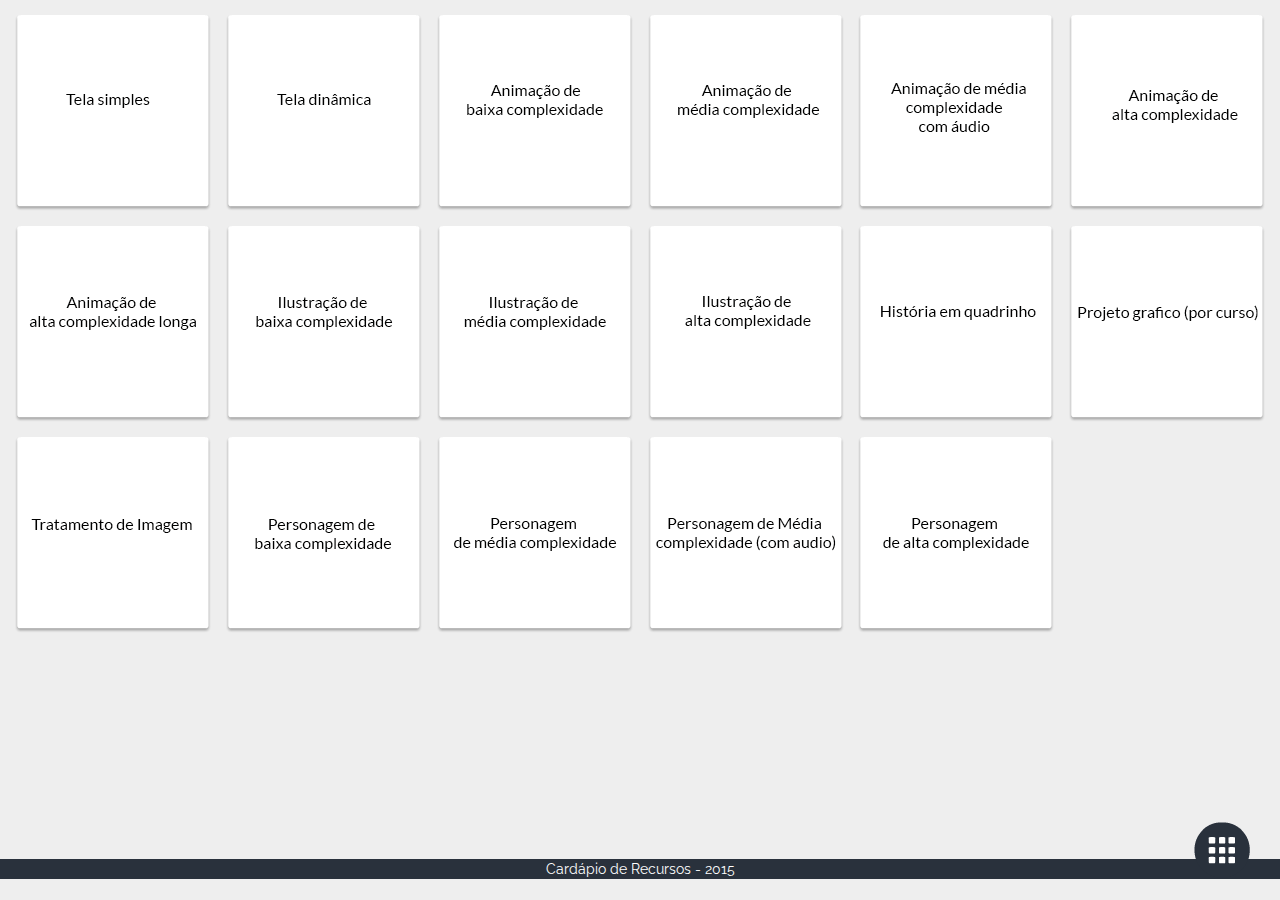
==== cardapio.html @ e62052a1 "v 0.18" ====
﻿<!doctype html>
<html>
<head>
<meta content="text/html; charset=utf-8" http-equiv="content-type">


    <!-- JS -->
  
	<script type="text/javascript" src="js/libs/jquery.js"></script>
	<script type="text/javascript" src="js/libs/jquery.fancybox.js?v=2.1.5"></script>
	<script type="text/javascript" src="js/libs/jquery.mousewheel-3.0.6.pack.js"></script>
    <script src="js/libs/jquery-ui.js"></script>
      <script src="js/src/model/objetos.js"></script>
	<script type="text/javascript" src="js/libs/freewall.js"></script>
     <script src="js/src/view/main.js"></script>
    <script src="js/src/model/storageManager.js"></script>
    <script src="js/src/controller/userUiControllers.js"></script>
   
	
	<!-- CSS -->
     <link rel="stylesheet" type="text/css" href="css/bootstrap.min.css" media="screen" />
     <link href='https://fonts.googleapis.com/css?family=Raleway' rel='stylesheet' type='text/css'>
    <link rel="stylesheet" type="text/css" href="css/bootstrap-theme.min.css" media="screen" />
	<link rel="stylesheet" type="text/css" href="css/jquery.fancybox.css" media="screen" />
   	<link rel="stylesheet" type="text/css" href="css/ri-style.css" />
    <link href="css/objetos.css" rel="stylesheet" type="text/css" > 
  

</head>
<body >


<div id="home-cardapio">
<div id="moodle-ri">
	<div id="body-ri">
  
    <!-- <div class="ri-title"><img id="logo" src="img/logo.png"> <span id="titulo-principal">Cardápio de recursos</span>  </div> -->
    
		<div id="freewall" class="free-wall"></div>
		
		
		<script type="text/javascript">	
		
              
		</script>
  	</div>
    
<a href="#resumo-curso" class="fancybox" id="menu-button"><img src="img/menu-ico.png"></a>
</div>

<!-- Conteúdos começam aqui -->

<div id="resumo-curso" class="conteudos">

<h1>Meu Curso</h1>
<p></p>
<div id="resumo-do-curso-conteudo"></div>
<button id="estimar">Gerar Relatório</button>

</div>


<!-- Tela de conteúdo -->
<div id="conteudo0" class="conteudos">
<h1>Tela Simples</h1>
<strong>Descrição</strong>
<p>Produção de tela de unidade/curso, incluindo textos, hiperlinks, botões com formas geometricas simples (circulos, retangulos, setas e etc) e icones (sair, fechar, mais e etc) utilizando os padrões para desenvolvimento web (web standards), como- css, tablets, acessibilidade e etc. Podendo ser composta tambem por elementos já existentes ou outros itens já produzidos , não gerando, portanto, custos adicionais.</p>
<strong>Exemplos:</strong><br><br>
<img src="img/0.png" class="image-miniaturas">
<br><p>Atributos do recurso</p>
<table id="atributos-conteudo0">
    <tr>
    <td><strong>Complexidade técnica:</strong></td>
    <td></td>		
  </tr>
  
  <tr>
    <td><strong>Complexidade pedagógica:</strong></td>
    <td></td>		
  </tr>
  
  <tr>
    <td><strong>Complexidade de acompanhamento:</strong></td>
    <td></td>		
  </tr>
     <tr>
    <td><strong>Visual:</strong></td>
    <td></td>		
  </tr>
  
  <tr>
    <td><strong>Textual:</strong></td>
    <td></td>		
  </tr>
  
  <tr>
    <td><strong>Social:</strong></td>
    <td></td>		
  </tr>
  
  <tr>
    <td><strong>Interativo:</strong></td>
    <td></td>		
  </tr>
  
  <tr>
    <td><strong>Custo:</strong></td>
    <td></td>		
  </tr>
  <tr>
    <td><strong>Unidade de medida:</strong></td>
    <td></td>		
  </tr>


</table>

<center>
<p>Inserir este objeto no meu curso</p>
<div class="itens-selecionados">
Quantidade: <input type="number" id="quantidade0"  min="0"><br>
<p class="addFeedback sucess-add"  >Adicionado no seu curso!</p>
<p class="addFeedback no-add"  >Insira uma quantidade válida</p>
<img src="img/btnAdd.png"  class="btns btnsadicao" id="botaoAdicionar0">
</div>
</center>
</div>
<!-- Fim de conteúdo -->

<!-- Tela de conteúdo -->
<div id="conteudo1" class="conteudos">
<h1>Tela Dinamica</h1>
<p>Informações Gerais</p>
<strong>Medida:</strong> unidade de tela <br>
<strong>Custo aproximado(R$): </strong> <br>
<strong>Tempo estimado de produção DI(horas)*: </strong> 2<br>
<p>Características do produto</p> 
<strong>Textual:</strong> 10% <br> 
<strong>Visual: </strong>20% <br>
<strong>Social:</strong> 30% <br>
<strong>Interativo:</strong> 40% <br>
<p>Complexidades de produção</p> 
<strong>Pedagógica:</strong> 2<br>
<strong>Técnica:</strong> 2<br>
<strong>Acompanhamento:</strong> 1<br>

<center>
<p>Inserir este objeto no meu curso</p>
<div class="itens-selecionados">
Quantidade: <input type="number" id="quantidade1"  min="0"><br>
<p class="addFeedback sucess-add"  >Adicionado no seu curso!</p>
<p class="addFeedback no-add"  >Insira uma quantidade válida</p>
<img src="img/btnAdd.png"  class="btns btnsadicao" id="botaoAdicionar1">
</div>
</center>
</div>
<!-- Fim de conteúdo -->

<!-- Tela de conteúdo -->
<div id="conteudo2" class="conteudos">
<h1>Tela Dinamica</h1>
<p>Informações Gerais</p>
<strong>Medida:</strong> unidade de tela <br>
<strong>Custo aproximado(R$): </strong> <br>
<strong>Tempo estimado de produção DI(horas)*: </strong> 2<br>
<p>Características do produto</p> 
<strong>Textual:</strong> 10% <br> 
<strong>Visual: </strong>20% <br>
<strong>Social:</strong> 30% <br>
<strong>Interativo:</strong> 40% <br>
<p>Complexidades de produção</p> 
<strong>Pedagógica:</strong> 2<br>
<strong>Técnica:</strong> 2<br>
<strong>Acompanhamento:</strong> 1<br>

<center>
<p>Inserir este objeto no meu curso</p>
<div class="itens-selecionados">
Quantidade: <input type="number" id="quantidade2"  min="0"><br>
<p class="addFeedback sucess-add"  >Adicionado no seu curso!</p>
<p class="addFeedback no-add"  >Insira uma quantidade válida</p>
<img src="img/btnAdd.png"  class="btns btnsadicao" id="botaoAdicionar2">
</div>
</center>
</div>
<!-- Fim de conteúdo -->

<!-- Tela de conteúdo -->
<div id="conteudo3" class="conteudos">
<h1>Tela Dinamica</h1>
<p>Informações Gerais</p>
<strong>Medida:</strong> unidade de tela <br>
<strong>Custo aproximado(R$): </strong> <br>
<strong>Tempo estimado de produção DI(horas)*: </strong> 2<br>
<p>Características do produto</p> 
<strong>Textual:</strong> 10% <br> 
<strong>Visual: </strong>20% <br>
<strong>Social:</strong> 30% <br>
<strong>Interativo:</strong> 40% <br>
<p>Complexidades de produção</p> 
<strong>Pedagógica:</strong> 2<br>
<strong>Técnica:</strong> 2<br>
<strong>Acompanhamento:</strong> 1<br>

<center>
<p>Inserir este objeto no meu curso</p>
<div class="itens-selecionados">
Quantidade: <input type="number" id="quantidade3"  min="0"><br>
<p class="addFeedback sucess-add"  >Adicionado no seu curso!</p>
<p class="addFeedback no-add"  >Insira uma quantidade válida</p>
<img src="img/btnAdd.png"  class="btns btnsadicao" id="botaoAdicionar3">
</div>
</center>
</div>
<!-- Fim de conteúdo -->

<!-- Tela de conteúdo -->
<div id="conteudo4" class="conteudos">
<h1>Tela Dinamica</h1>
<p>Informações Gerais</p>
<strong>Medida:</strong> unidade de tela <br>
<strong>Custo aproximado(R$): </strong> <br>
<strong>Tempo estimado de produção DI(horas)*: </strong> 2<br>
<p>Características do produto</p> 
<strong>Textual:</strong> 10% <br> 
<strong>Visual: </strong>20% <br>
<strong>Social:</strong> 30% <br>
<strong>Interativo:</strong> 40% <br>
<p>Complexidades de produção</p> 
<strong>Pedagógica:</strong> 2<br>
<strong>Técnica:</strong> 2<br>
<strong>Acompanhamento:</strong> 1<br>

<center>
<p>Inserir este objeto no meu curso</p>
<div class="itens-selecionados">
Quantidade: <input type="number" id="quantidade4"  min="0"><br>
<p class="addFeedback sucess-add"  >Adicionado no seu curso!</p>
<p class="addFeedback no-add"  >Insira uma quantidade válida</p>
<img src="img/btnAdd.png"  class="btns btnsadicao" id="botaoAdicionar4">
</div>
</center>
</div>
<!-- Fim de conteúdo -->



<footer><center><p>Cardápio de Recursos - 2015</p></center></footer>
</div>

<div id="tela-final">
<center><h1>Detalhamento do curso</h1></center>

<div id="detalhamento-conteudos">
<table id="detalhamento-final">
   
   <tr>
    <td id="td-nome"><span class="detalhamento-titulo">Nome do curso:</span></td>
   </tr>
   
   <tr>
    <td id="td-nome"><span class="detalhamento-titulo">Carga horária:</span></td>
   </tr>
   
   <tr>
    <td id="td-nome"><span class="detalhamento-titulo">% Visual: </span></td>
   </tr>
   
   <tr>
    <td id="td-nome"><span class="detalhamento-titulo">% Textual:</span></td>
   </tr>
   
   <tr>
    <td id="td-nome"><span class="detalhamento-titulo">% Social:</span></td>
   </tr>
   
   <tr>
    <td id="td-nome"><span class="detalhamento-titulo">% Interativo:</span></td>
   </tr>
   
   <tr>
    <td id="td-nome"><span class="detalhamento-titulo">Complexidade técnica:</span></td>
   </tr>
   
   <tr>
    <td id="td-nome"><span class="detalhamento-titulo">Complexidade pedagógica:</span></td>
   </tr>
   
   <tr>
    <td id="td-nome"><span class="detalhamento-titulo">Complexidade de acompanhamento:</span></td>
   </tr>
   
   <tr>
    <td id="td-nome"><span class="detalhamento-titulo">Recursos utilizados:</span></td>
   </tr>
   
   <tr>
    <td id="td-nome"><span class="detalhamento-titulo">Custo total estimado:</span></td>
   </tr>
   
   <tr>
    <td id="td-nome"><span class="detalhamento-titulo">Quantidade estimada de laudas:</span></td>
   </tr>
  
  
   <tr>
    <td id="td-nome"><span class="detalhamento-titulo">Quantidade ideal de imagens:</span></td>
   </tr>
  
  <tr>
    <td id="td-nome"><span class="detalhamento-titulo">Quantidade  de imagens incluídas:</span></td>
   </tr>
 
   <tr>
    <td id="td-nome"><span class="detalhamento-titulo">Tempo estimado de produção:</span></td>
   </tr>
   
   <tr>
    <td id="td-nome"><span class="detalhamento-titulo">Profissionais necessários (DI):</span></td>
   </tr>
   
   <tr>
    <td id="td-nome"><span class="detalhamento-titulo">Profissionais necessários (Tarefas especialistas):</span></td>
   </tr>
   
   <tr>
    <td id="td-nome"><span class="detalhamento-titulo">Profissionais necessários (Outros):</span></td>
   </tr>
  
</table>
 <center><button>Exportar para PDF</button></center>
 <center><button>Exportar para Excel</button></center>
 <center><button>Imprimir</button></center>
</div>





</div>


</body>
<script src="js/libs/excellentexport.min.js"></script>
</html>
---- css/ri-style.css ----
body{
font-family: 'Raleway', sans-serif;	
}

.btnsadicao{
margin-top: 10px;	
}

.ri-title{
	left: 0px;
	margin-left: 0px;
	font-family: 'Lato', sans-serif;
	font-size: 2em;
	height: 10%;
	text-align:center;
	vertical-align:center;
	background-color: #022974;
    position: fixed;
    top: 0px;
    z-index: 5;
    width: 100%;
	box-shadow: 0px 2px 2px #999; 
    -moz-box-shadow: 0px 2px 2px #999;
    -webkit-box-shadow: 0px 2px 2px #999;
	color: #FFFFFF;
	
}

.text-default{
	font-family: 'Lato', sans-serif;
	font-size:1em;
	padding: 10px;
	
	
}

.ico-title{

font-family: 'Lato', sans-serif;
font-size:1em;
margin-top: 0px;
color: #29313C;
font-weight:lighter;
}

body{
margin: 0px;
padding: 0px;
	
background-color: #eeeeee;

}



@-webkit-keyframes AnimationName {
    0%{background-position:0% 50%}
    50%{background-position:100% 51%}
    100%{background-position:0% 50%}
}
@-moz-keyframes AnimationName {
    0%{background-position:0% 50%}
    50%{background-position:100% 51%}
    100%{background-position:0% 50%}
}
@keyframes AnimationName { 
    0%{background-position:0% 50%}
    50%{background-position:100% 51%}
    100%{background-position:0% 50%}
}

.transparente{
	/*opacity: 0.5;*/
}

.transparente:hover{
opacity: 0.9;
}



#moodle-ri {
	height: 100%;
}

#body-ri {
	height: 80%;
}
			
			
.cell{
    cursor: pointer;
}

.ri-conteudo{
    background:#fff;
 	width: 1280px;
 	height: 200px;
 	text-align: center;
 	line-height: 100px;
 	display:none;
    font-family: 'Raleway';     
}


/*Configuração Default do Plugin Free-wall*/
			
			
.free-wall {
	height: 102%;
	margin: 15px;
	
}

@keyframes start {
	from {
	transform: scale(0);
	}
	to {
	transform: scale(1);
	}
}

			
@-webkit-keyframes start {
	from {
	-webkit-transform: scale(0);
				}
	to {
	-webkit-transform: scale(1);
		}
	}

.free-wall .cell[data-state="init"] {
		display: none;
	}

.free-wall .cell[data-state="start"]  {
		display: block;
		animation: start 0.5s;
		-webkit-animation: start 0.5s;
	}
	
.free-wall .cell[data-state="move"]  {
		transition: top 0.5s, left 0.5s, width 0.5s, height 0.5s;
		-webkit-transition: top 0.5s, left 0.5s, width 0.5s, height 0.5s;
	}
	
footer {
   height:10%;
   width:100%;
   background: #29313c;
   opacity: 1.0;
   color: #ffffff;
   z-index:2;
}

#coluna1{
float: left;

}

#coluna2{
margin-left: 50%;

}
a{

}

#btn_atualizar{
margin-left: 1%;
margin-top: 0px;
cursor: pointer;
}	
	
.conteudos{
display:none;
}			

#resumo-curso{
display: none;

}

h3{
	font-size:16px;
	display:inline;
	
}
.addFeedback{
display: none;
margin-bottom: 0px;
}

#sucess-add {
	color:#03C9A9;
	margin-top: 0px;
	
}

#no-add {
	color:#D64541;
	margin-top: 0px;
}

#menu-button{
position:fixed; bottom:2%; right:2%; 
}
#logo{
left: 10%;
position: fixed;
margin-top: 1%	
}

#titulo-principal{


}

.image-miniaturas{
	max-width: 50%;
	height: auto;
	border: solid;
	border-width:thin;
	border-color:#B1B1B1;
	
}

#menu-lateral{
left: 0px;
background-color: #000000;
width: 200px;
height: 100%;
z-index: 6;
}

#detalhamento-final{

}

#tela-final{
	display:none;
}

#detalhamento-conteudos{
margin-left: 10%;	
}

#home{
display: none;	
}

#opc-1{
	vertical-align: central;

}
#opc-2{
	vertical-align: central;
}

#opcs{
  
}

.credits{
	margin-top: 90%;	
}

#home-cardapio{
display: block;
}
---- css/objetos.css ----
@charset "utf-8";
@import url(https://fonts.googleapis.com/css?family=Lato);

.conteudos{
font-family: 'Lato', sans-serif;	
color: #000000;
}

.conteudos h1{
	font-size:2em;

}

 .conteudos .btns{
cursor: pointer;
transition: all .2s ease-in-out;
}

.conteudos .btns:hover{
box-shadow: 1px 1px 10px #888888;

}

.conteudos .btns:active{
	transform: scale(0.9); 
}


#skills span{
    top: -30px;
    left: 2%;
    position: relative;
    font-size: 1em;

    color: #fff;
}

 progress{
    background-color: #fff;
    border: 0;
    height: 2.5em;
    width: 100%;
}

 progress::-webkit-progress-bar {
    background-color: #e0eaf0;
}

progress::-webkit-progress-value {
    background-color: #44ae8d;
	
}

.conteudos progress::-moz-progress-bar {
    background-color: #44ae8d;
	opacity: 1;
}

.conteudos #botaoAdicionar{
margin-top: 10px;

}

#itens-selecionados{

}
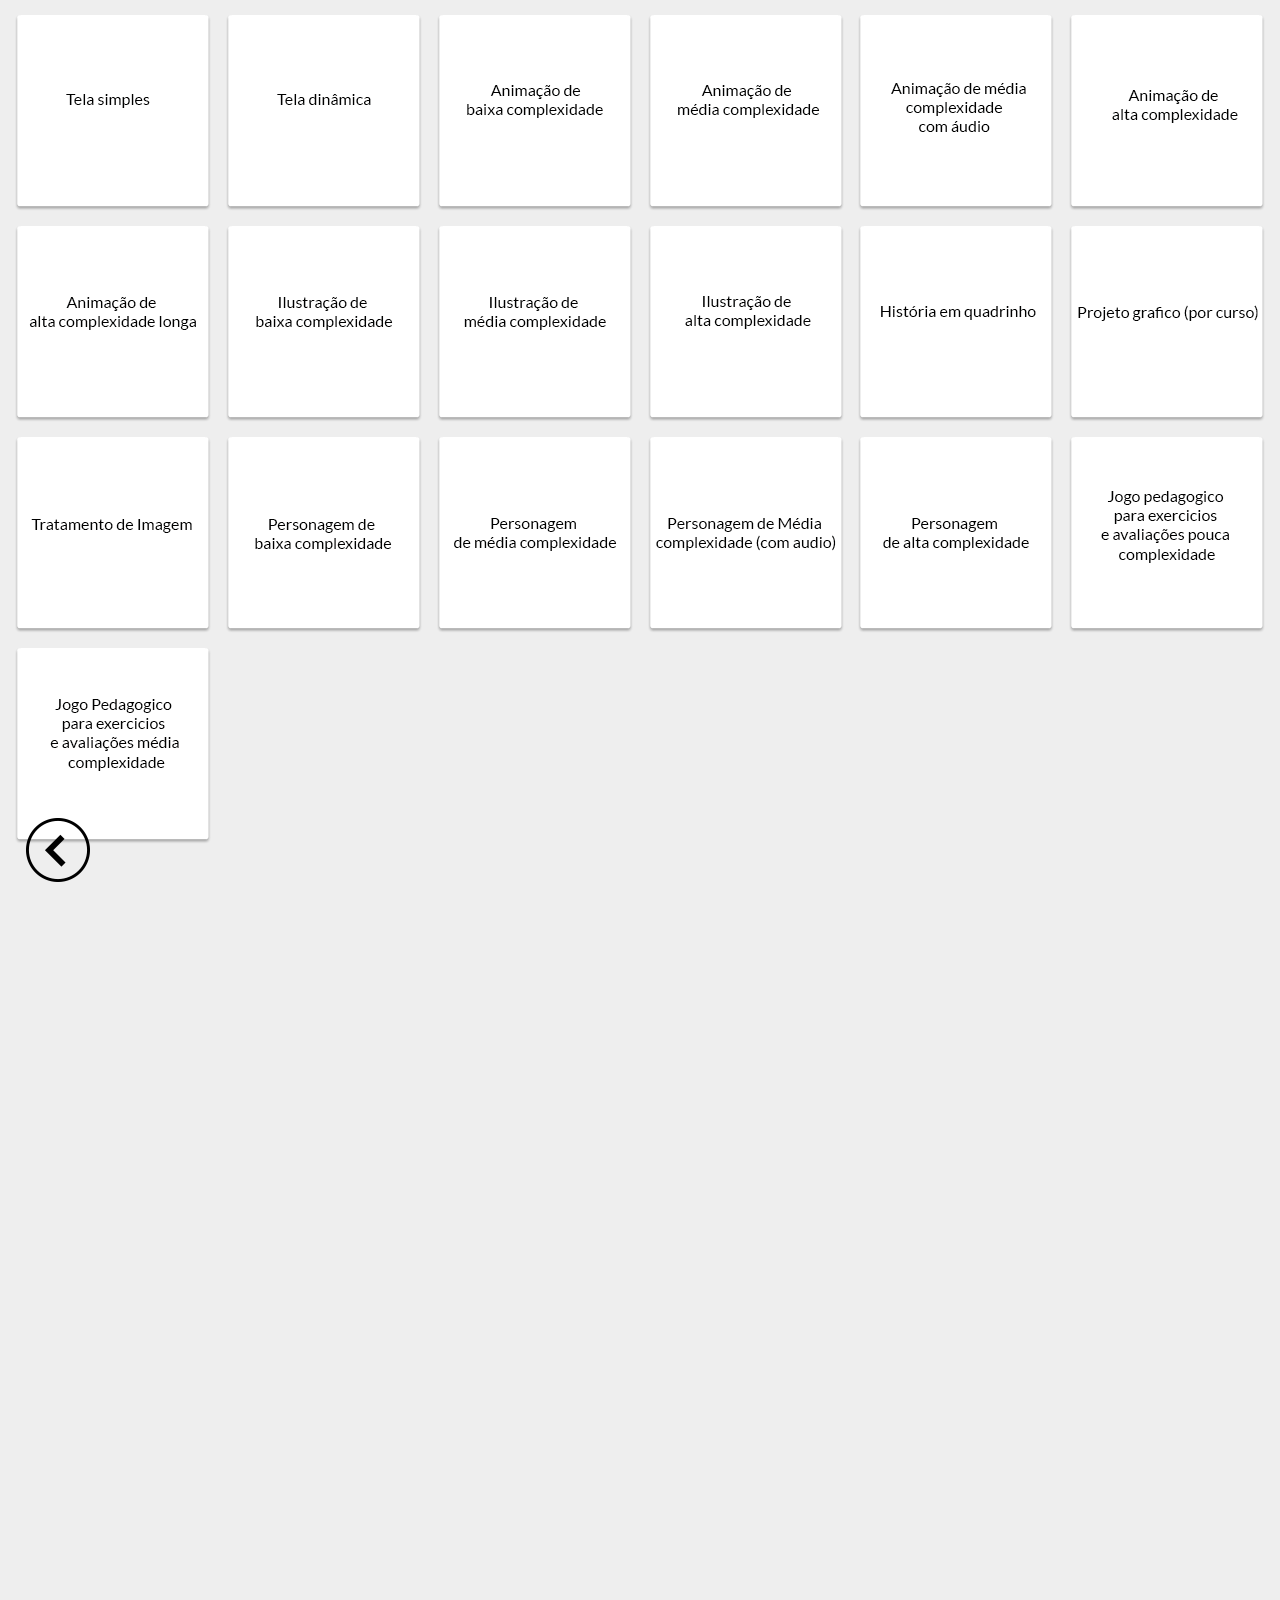
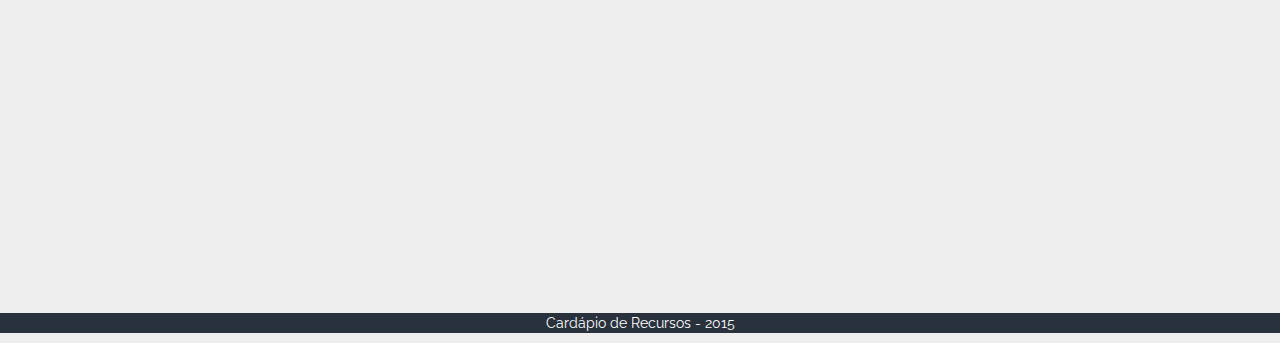
==== commit 3036cc34: "v 0.20" ====
--- a/cardapio.html
+++ b/cardapio.html
@@ -30,7 +30,7 @@
 <body >
 
 
-<div id="home-cardapio">
+<div id="home-simulador">
 <div id="moodle-ri">
 	<div id="body-ri">
   
@@ -45,14 +45,14 @@
 		</script>
   	</div>
     
-<a href="#resumo-curso" class="fancybox" id="menu-button"><img src="img/menu-ico.png"></a>
+<a href="index.html" class="fancybox" id="voltar-button"><img src="img/voltar.png"></a>
 </div>
 
 <!-- Conteúdos começam aqui -->
 
 <div id="resumo-curso" class="conteudos">
 
-<h1>Meu Curso</h1>
+<h1>Finalizar simulação</h1>
 <p></p>
 <div id="resumo-do-curso-conteudo"></div>
 <button id="estimar">Gerar Relatório</button>
--- a/css/ri-style.css
+++ b/css/ri-style.css
@@ -207,6 +207,10 @@
 #menu-button{
 position:fixed; bottom:2%; right:2%; 
 }
+
+#voltar-button{
+	position:fixed; bottom:2%; left:2%; 
+}
 #logo{
 left: 10%;
 position: fixed;
@@ -269,4 +273,8 @@
 
 #home-cardapio{
 display: block;
+}
+
+#home-simulador{
+display: block;
 }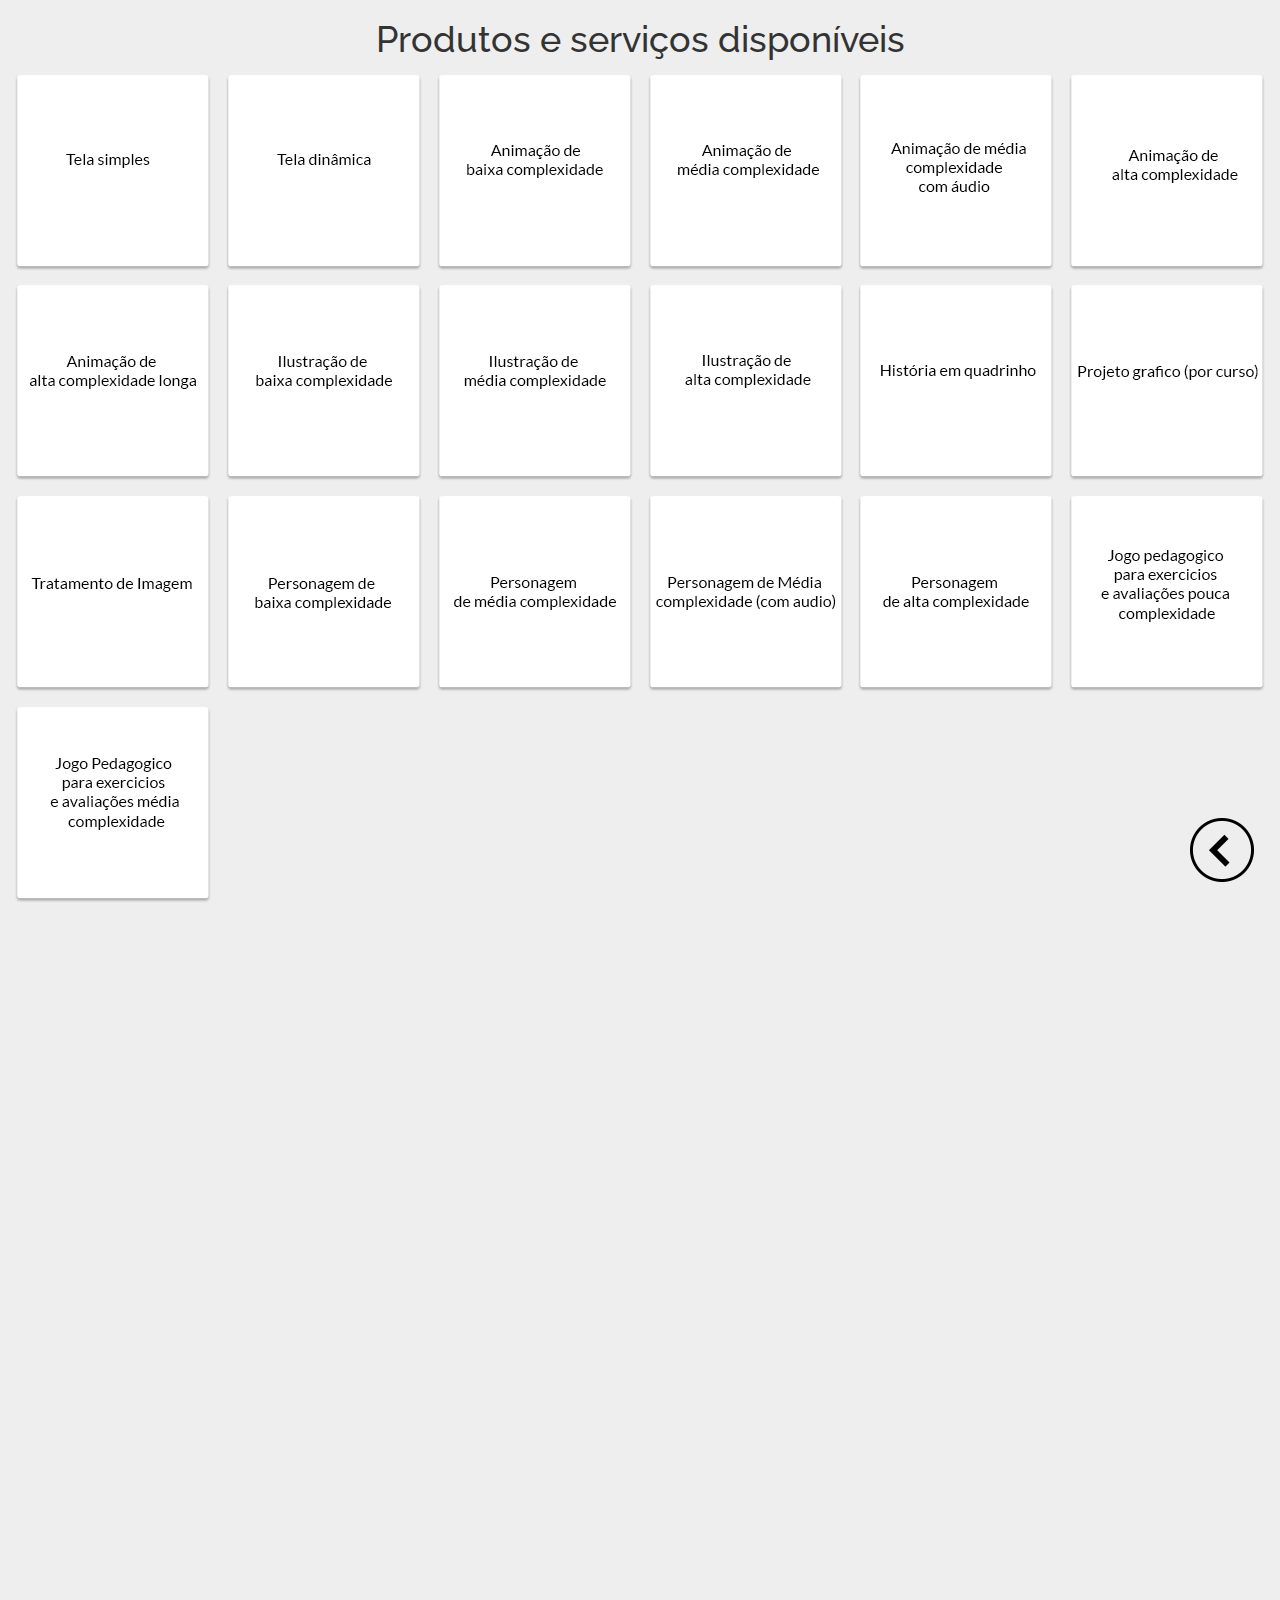
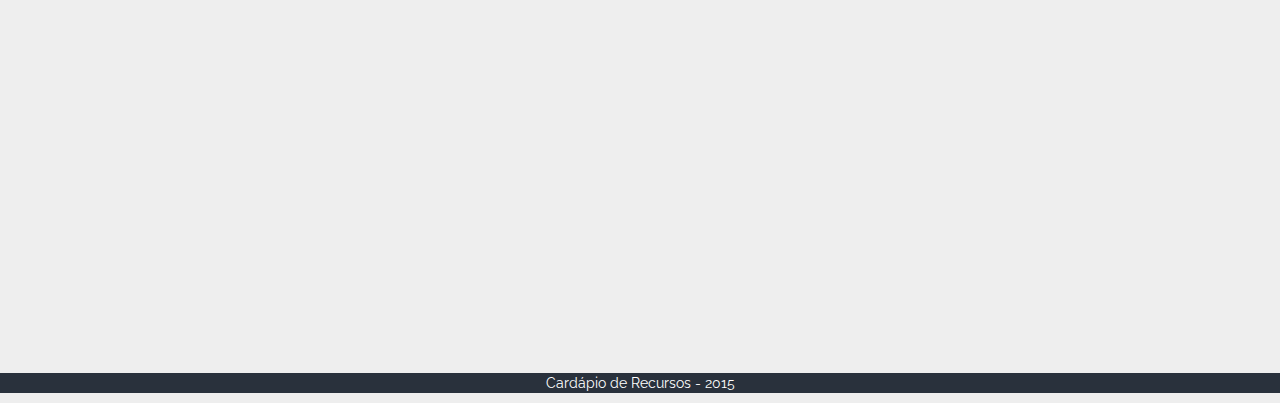
==== commit acd8dfef: "V  0.21" ====
--- a/cardapio.html
+++ b/cardapio.html
@@ -30,12 +30,12 @@
 <body >
 
 
-<div id="home-simulador">
+<div id="home-cardapio">
 <div id="moodle-ri">
 	<div id="body-ri">
   
     <!-- <div class="ri-title"><img id="logo" src="img/logo.png"> <span id="titulo-principal">Cardápio de recursos</span>  </div> -->
-    
+    <center><h1>Produtos e serviços disponíveis</h1></center>
 		<div id="freewall" class="free-wall"></div>
 		
 		
@@ -48,16 +48,7 @@
 <a href="index.html" class="fancybox" id="voltar-button"><img src="img/voltar.png"></a>
 </div>
 
-<!-- Conteúdos começam aqui -->
-
-<div id="resumo-curso" class="conteudos">
-
-<h1>Finalizar simulação</h1>
-<p></p>
-<div id="resumo-do-curso-conteudo"></div>
-<button id="estimar">Gerar Relatório</button>
-
-</div>
+
 
 
 <!-- Tela de conteúdo -->
--- a/css/ri-style.css
+++ b/css/ri-style.css
@@ -209,7 +209,7 @@
 }
 
 #voltar-button{
-	position:fixed; bottom:2%; left:2%; 
+	position:fixed; bottom:2%; right:2%; 
 }
 #logo{
 left: 10%;
@@ -276,5 +276,15 @@
 }
 
 #home-simulador{
-display: block;
+display: none;
+}
+
+#dados-principais{
+margin-left: 5%;	
+}
+
+.form-basic{
+	width: 50%;
+	height: auto;
+	 	
 }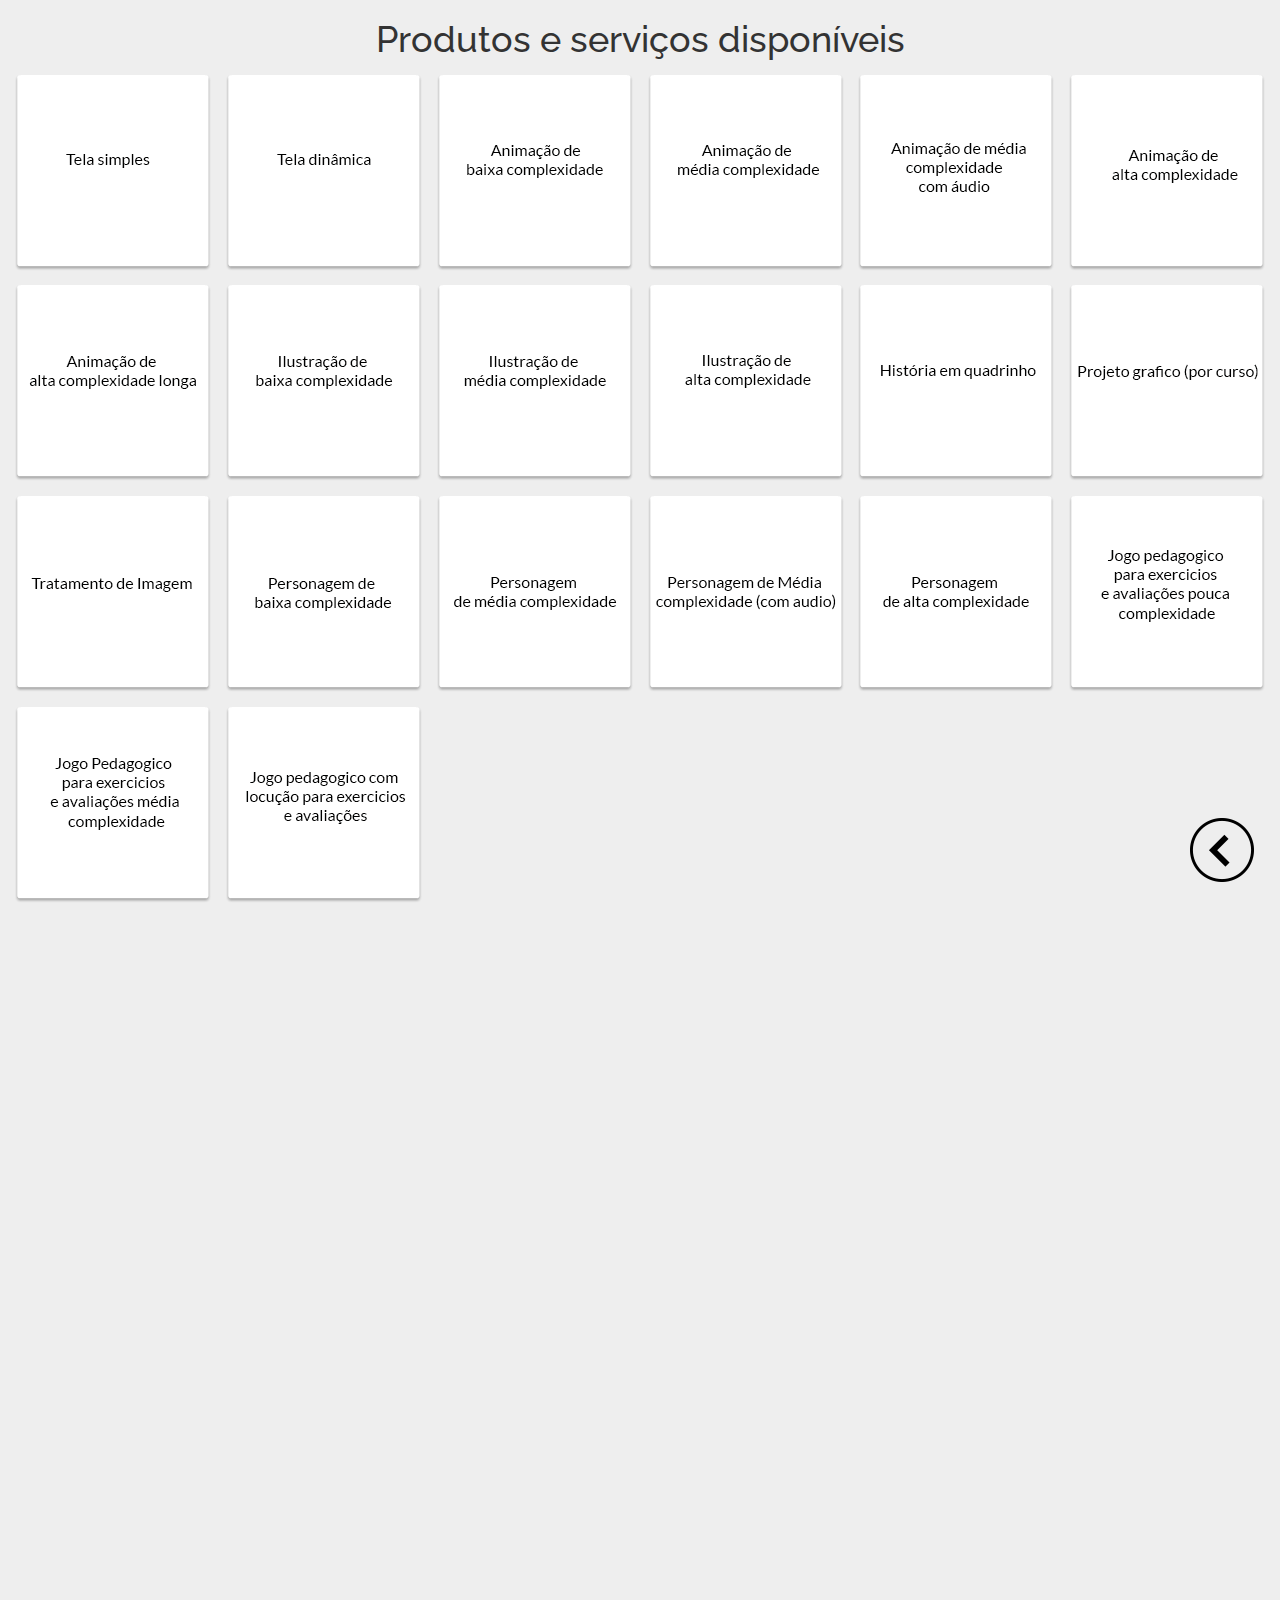
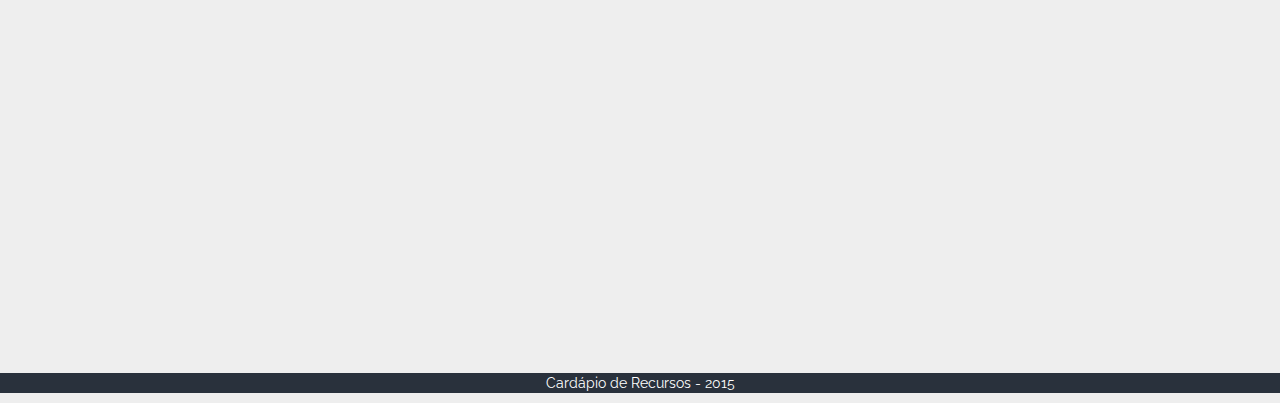
==== commit 0491979a: "v.46" ====
--- a/cardapio.html
+++ b/cardapio.html
@@ -321,7 +321,7 @@
 </table>
  <center><button>Exportar para PDF</button></center>
  <center><button>Exportar para Excel</button></center>
- <center><button>Imprimir</button></center>
+ <center><button>Imprim ir</button></center>
 </div>
 
 
--- a/css/ri-style.css
+++ b/css/ri-style.css
@@ -153,6 +153,9 @@
    opacity: 1.0;
    color: #ffffff;
    z-index:2;
+   bottom: 0px;
+   clear:both;
+   
 }
 
 #coluna1{
@@ -285,6 +288,27 @@
 
 .form-basic{
 	width: 50%;
-	height: auto;
-	 	
+	height: auto;	
+}
+.float-btn{
+float:left;
+margin-left: 10px;
+
+}
+
+.btns-avancar{
+margin-left: 5%;
+}
+
+.escondidos{
+display: none;	
+}
+
+.detalhamento-titulo{
+	font-weight:bold;
+
+}
+
+h3{
+	font-weight:bold;	
 }